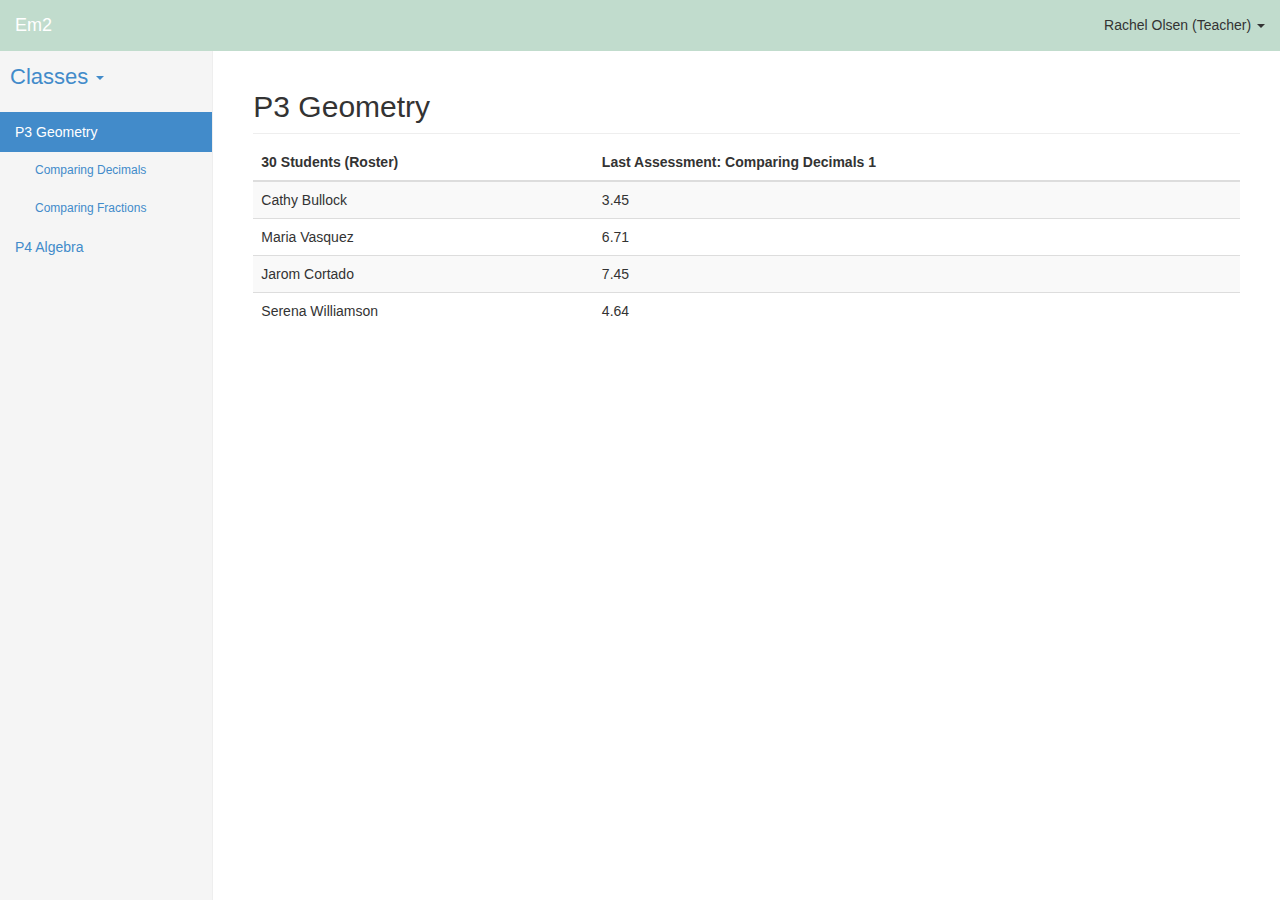
==== index.html @ e2c587cf "Initial commit" ====
<!DOCTYPE html>
    <html lang="en">
   <head>
    <meta charset="utf-8">
    <meta http-equiv="X-UA-Compatible" content="IE=edge">
    <meta name="viewport" content="width=device-width, initial-scale=1">
    <meta name="description" content="">
    <meta name="author" content="">
    <link rel="shortcut icon" href="../../assets/ico/favicon.ico">

    <title>Eliciting Mathematical Misconceptions</title>

    <!-- Bootstrap core CSS -->
    <link href="css/bootstrap.min.css" rel="stylesheet">

    <!-- Custom styles for this template -->
    <link href="css/styles.css" rel="stylesheet">

    <!-- Just for debugging purposes. Don't actually copy this line! -->
    <!--[if lt IE 9]><script src="../../assets/js/ie8-responsive-file-warning.js"></script><![endif]-->

    <!-- HTML5 shim and Respond.js IE8 support of HTML5 elements and media queries -->
    <!--[if lt IE 9]>
      <script src="https://oss.maxcdn.com/libs/html5shiv/3.7.0/html5shiv.js"></script>
      <script src="https://oss.maxcdn.com/libs/respond.js/1.4.2/respond.min.js"></script>
    <![endif]-->
  <style type="text/css" id="holderjs-style"></style></head>

  <body>

    <div class="navbar navbar-inverse navbar-fixed-top" role="navigation">
      <div class="container-fluid">
        <div class="navbar-header">
          <button type="button" class="navbar-toggle" data-toggle="collapse" data-target=".navbar-collapse">
            <span class="sr-only">Toggle navigation</span>
            <span class="icon-bar"></span>
            <span class="icon-bar"></span>
            <span class="icon-bar"></span>
          </button>
          <a class="navbar-brand" href="#">Em2</a>
        </div>
        <div class="navbar-collapse collapse">
          <ul class="nav navbar-nav navbar-right">
                <li class="dropdown closed">
                  <a href="#" class="dropdown-toggle" data-toggle="dropdown">Rachel Olsen (Teacher) <b class="caret"></b></a>
                  <ul class="dropdown-menu">
                    <li>
                      <a href="/users/11">
                        <span>Settings</span></a>                  
                      <a href="/users/11/interests">
                        <span>User</span></a>
                      <a href="/helps">
                        <span>Help</span></a>
                      <a data-method="delete" href="/users/sign_out" rel="nofollow">
                        <span>Sign Out</span></a>                    </li>
                  </ul>
                </li>

              </ul>
        </div>
      </div>
    </div>

    <div class="container-fluid">
      <div class="row">
        <div class="col-sm-3 col-md-2 sidebar">
          <ul class="nav nav-sidebar">
          
            <li class="sidebar-head">
                <div class="navbar-collapse collapse">
                <ul class="nav nav-sidebar">
                <li class="dropdown closed">
                  <a href="index.html" class="dropdown-toggle" data-toggle="dropdown">Classes <b class="caret"></b></a>
                  <ul class="dropdown-menu">
                    <li>
                      <a href="/users/11">
                        <span>Add Class</span></a>                  
                  </li>
                  </ul>
                  </li>
              </ul>
            <li class="active"><a href="#">P3 Geometry</a></li>
            <li class="nav nav-sidebar-subhead"><a href="comparingdecimals.html">Comparing Decimals</a></li>
            <li class="nav nav-sidebar-subhead"><a href="comparingfractions.html">Comparing Fractions</a></li>
            <li><a href="#">P4 Algebra</a></li>
          </ul>
        </div>
        <div class="col-sm-9 col-sm-offset-3 col-md-10 col-md-offset-2 main">
          <!--<h1 class="page-header">Classes</h1>-->

          <h2 class="sub-header">P3 Geometry</h2>
          <div class="table-responsive">
            <table class="table table-striped">
              <thead>
                <tr>
                  <th>30 Students (Roster)</th>
                  <th>Last Assessment: Comparing Decimals 1</th>
                  
                </tr>
              </thead>
              <tbody>
                <tr>
                  <td>Cathy Bullock</td>
                  <td>3.45</td>
                </tr>
                <tr>
                  <td>Maria Vasquez</td>
                  <td>6.71</td>
                </tr>
                <tr>
                  <td>Jarom Cortado</td>
                  <td>7.45</td>
                </tr>
                <tr>
                  <td>Serena Williamson</td>
                  <td>4.64</td>
                </tr>
              </tbody>
            </table>
          </div>
        </div>
      </div>
    </div>

    <!-- Bootstrap core JavaScript
    ================================================== -->
    <!-- Placed at the end of the document so the pages load faster -->
    <script src="https://ajax.googleapis.com/ajax/libs/jquery/1.11.0/jquery.min.js"></script>
    <script src="js/bootstrap.min.js"></script>
    <script src="js/docs.min.js"></script>
  

</body>
    </html>
---- css/styles.css ----
/*
 * Base structure
 */

/* Move down content because we have a fixed navbar that is 50px tall */
body {
  padding-top: 50px;
}


/*
 * Global add-ons
 */

.sub-header {
  padding-bottom: 10px;
  border-bottom: 1px solid #eee;
}


/*
 * Sidebar
 */

/* Hide for mobile, show later */
.sidebar {
  display: none;
}
@media (min-width: 768px) {
  .sidebar {
    position: fixed;
    top: 51px;
    bottom: 0;
    left: 0;
    z-index: 1000;
    display: block;
    padding: px;
    overflow-x: hidden;
    overflow-y: auto; /* Scrollable contents if viewport is shorter than content. */
    background-color: #f5f5f5;
    border-right: 1px solid #eee;
  }
}

/* Sidebar navigation */
.nav-sidebar {
  margin-right: -21px; /* 20px padding + 1px border */
  margin-bottom: 10px;
  margin-left: -20px;
  text-decoration: none;
}
.nav-sidebar > li > a {
  text-decoration: none;
  padding-right: 20px;
  padding-left: 20px;
}
.nav-sidebar > .active > a {
  color: #fff;
  background-color: #428bca;
}

.nav-sidebar-subhead {
  font-size:12px;
  text-indent: 20px;
}

}
.nav-sidebar-subhead> li > a {
  padding-right: 20px;
  padding-left: 20px;
}
.subactive > a {
  background-color: #e0e0e0;
}

.dropdown-open {
  float:;
}

.teachbody {
  font-size:15px;
}
/*
 * Main content
 */

.main {
  padding: 20px;
}
@media (min-width: 768px) {
  .main {
    padding-right: 40px;
    padding-left: 40px;
  }
}
.main .page-header {
  margin-top: 0;
}


.preview {
  margin-top:;
}

/*
 * Placeholder dashboard ideas
 */

.placeholders {
  margin-bottom: 30px;
  text-align: center;
}
.placeholders h4 {
  margin-bottom: 0;
}
.placeholder {
  margin-bottom: 20px;
}
.placeholder img {
  display: inline-block;
  border-radius: 50%;
}
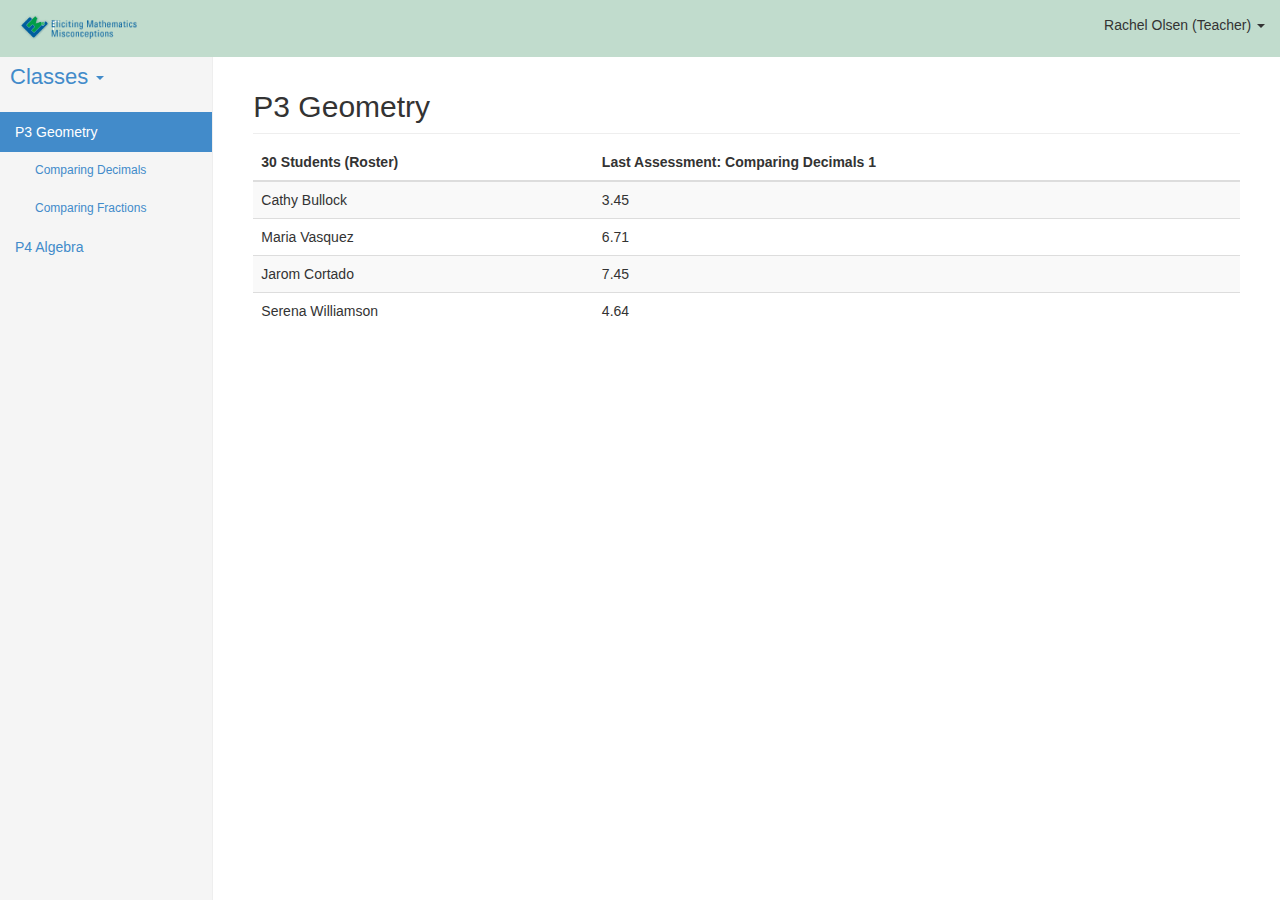
==== commit 0127c6b4: "add logo" ====
--- a/index.html
+++ b/index.html
@@ -37,7 +37,7 @@
             <span class="icon-bar"></span>
             <span class="icon-bar"></span>
           </button>
-          <a class="navbar-brand" href="#">Em2</a>
+          <a class="navbar-brand" href="index.html"><img src="images/logo.png"</a>
         </div>
         <div class="navbar-collapse collapse">
           <ul class="nav navbar-nav navbar-right">
